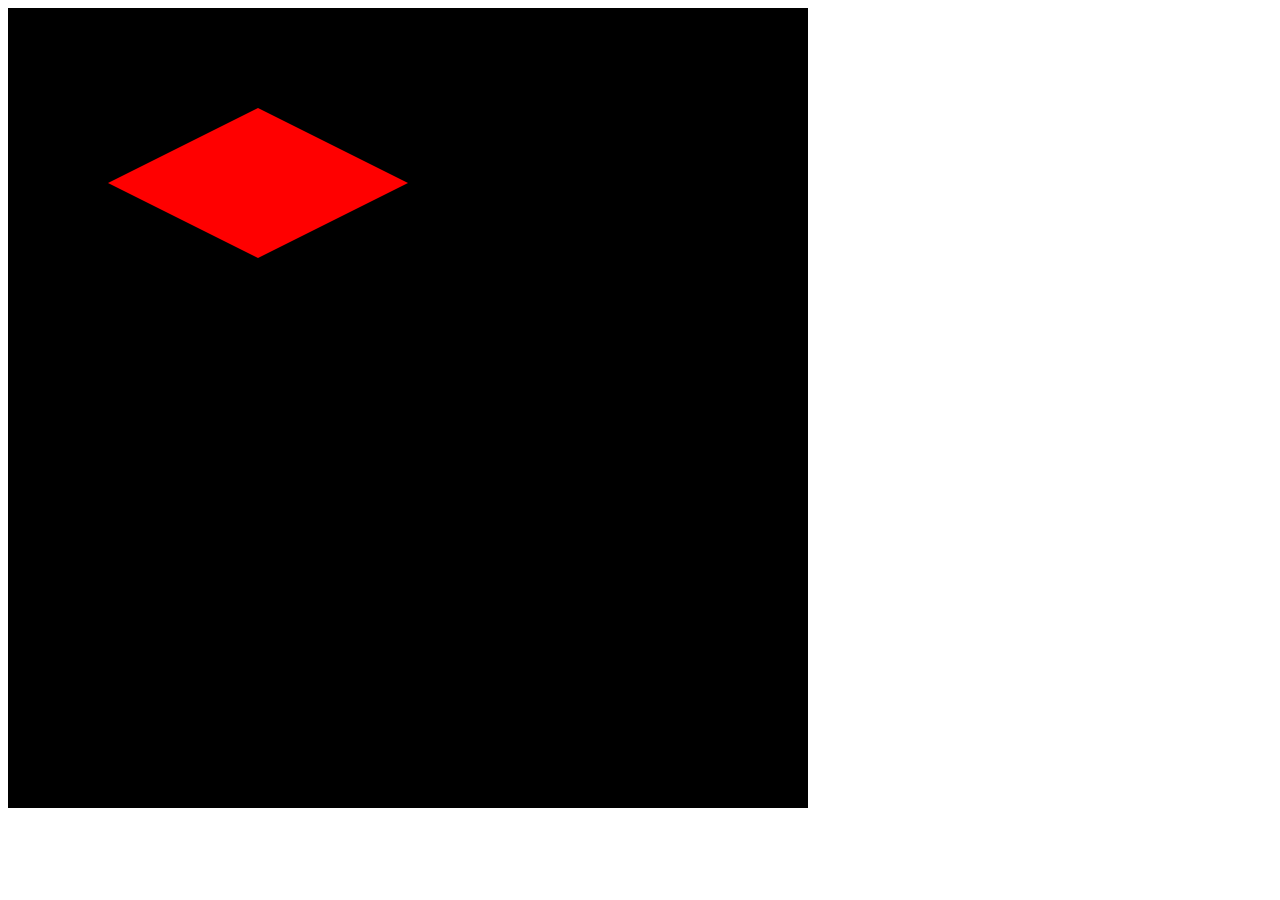
==== rhombus_background/index.html @ b70aa0fe "draw rhombus" ====
<!doctype html>
<html lang="en">
<head>
    <meta charset="UTF-8">
    <meta name="viewport"
          content="width=device-width, user-scalable=no, initial-scale=1.0, maximum-scale=1.0, minimum-scale=1.0">
    <meta http-equiv="X-UA-Compatible" content="ie=edge">
    <title>Document</title>
</head>
<body>


<script src="app.js"></script>
</body>
</html>
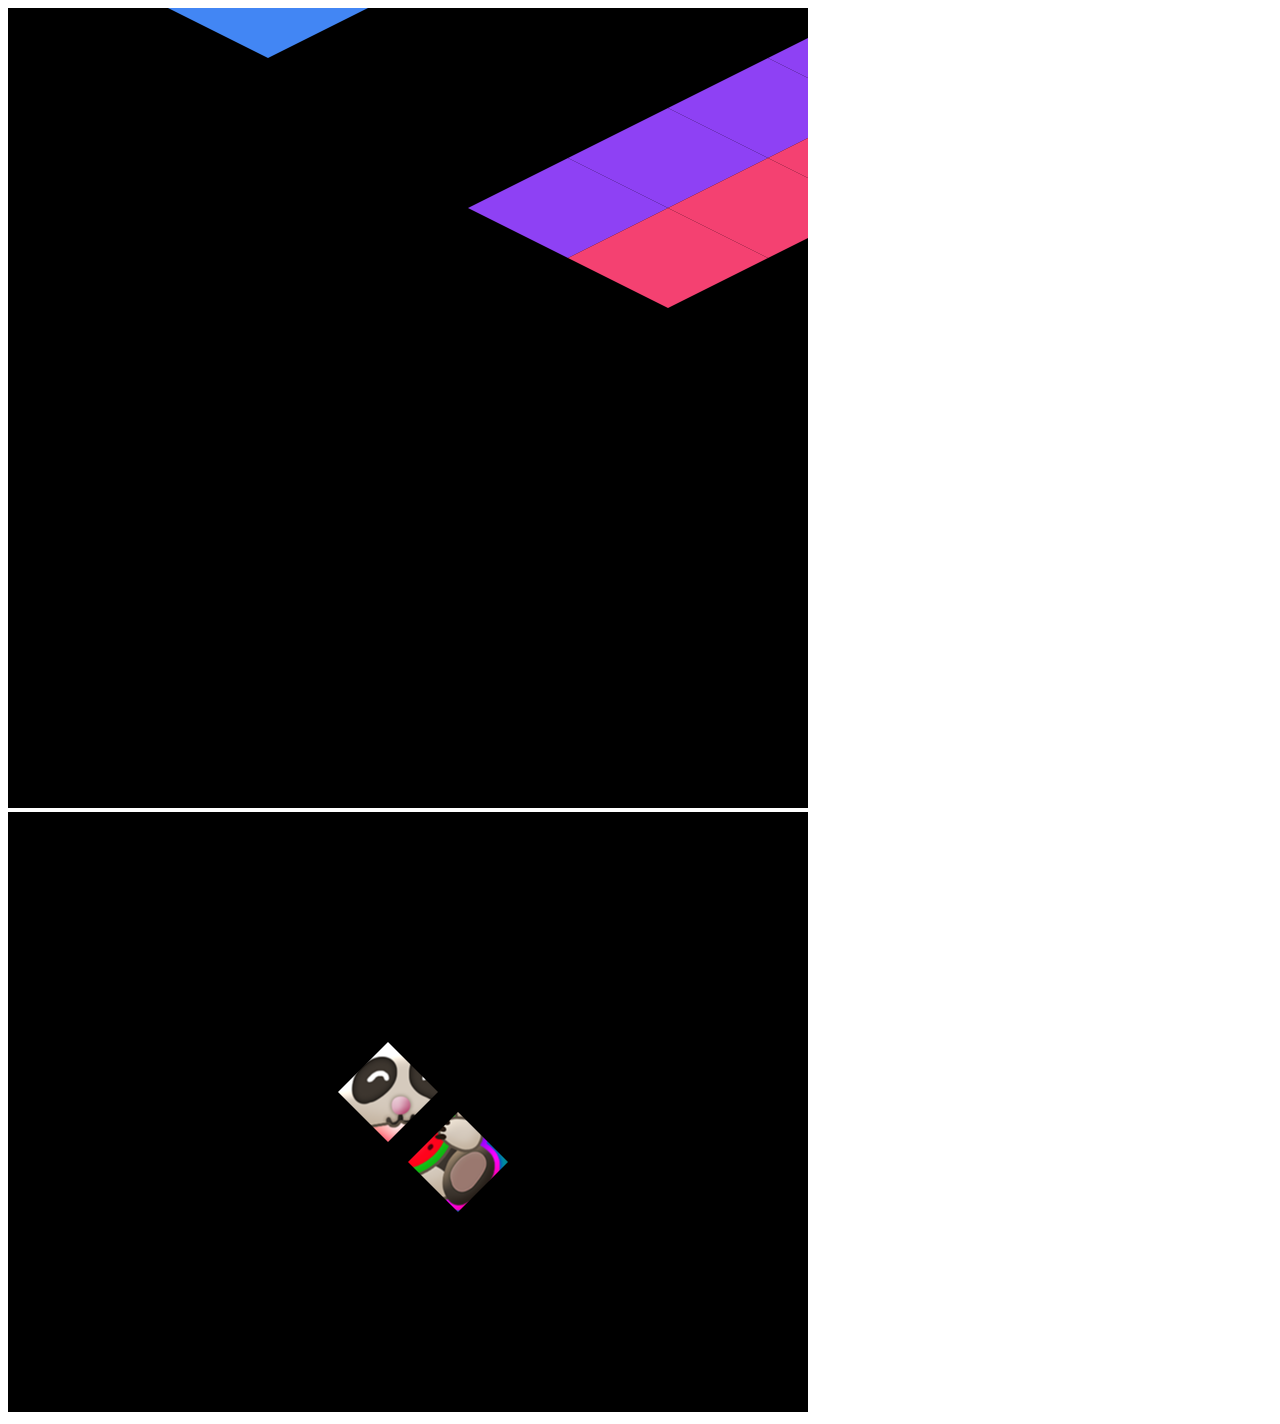
==== commit 69605d50: "pixi mask test" ====
--- a/rhombus_background/index.html
+++ b/rhombus_background/index.html
@@ -10,6 +10,8 @@
 <body>
 
 
+
+<script src="../src/js/vendor/pixi.js"></script>
 <script src="app.js"></script>
 </body>
 </html>
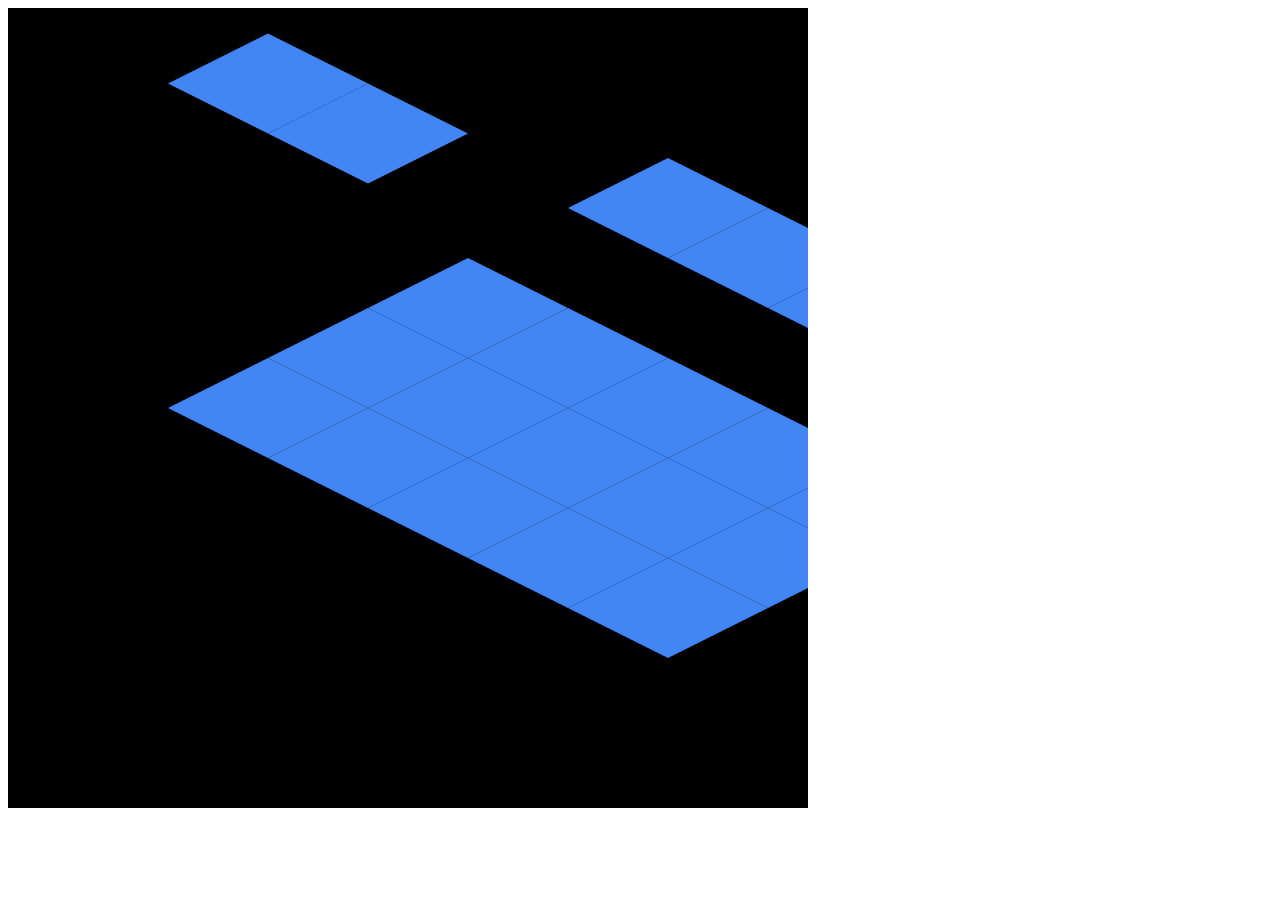
==== commit db7ed284: "live draw" ====
--- a/rhombus_background/index.html
+++ b/rhombus_background/index.html
@@ -12,6 +12,7 @@
 
 
 <script src="../src/js/vendor/pixi.js"></script>
+<script src="../src/js/vendor/TweenMax.js"></script>
 <script src="app.js"></script>
 </body>
 </html>
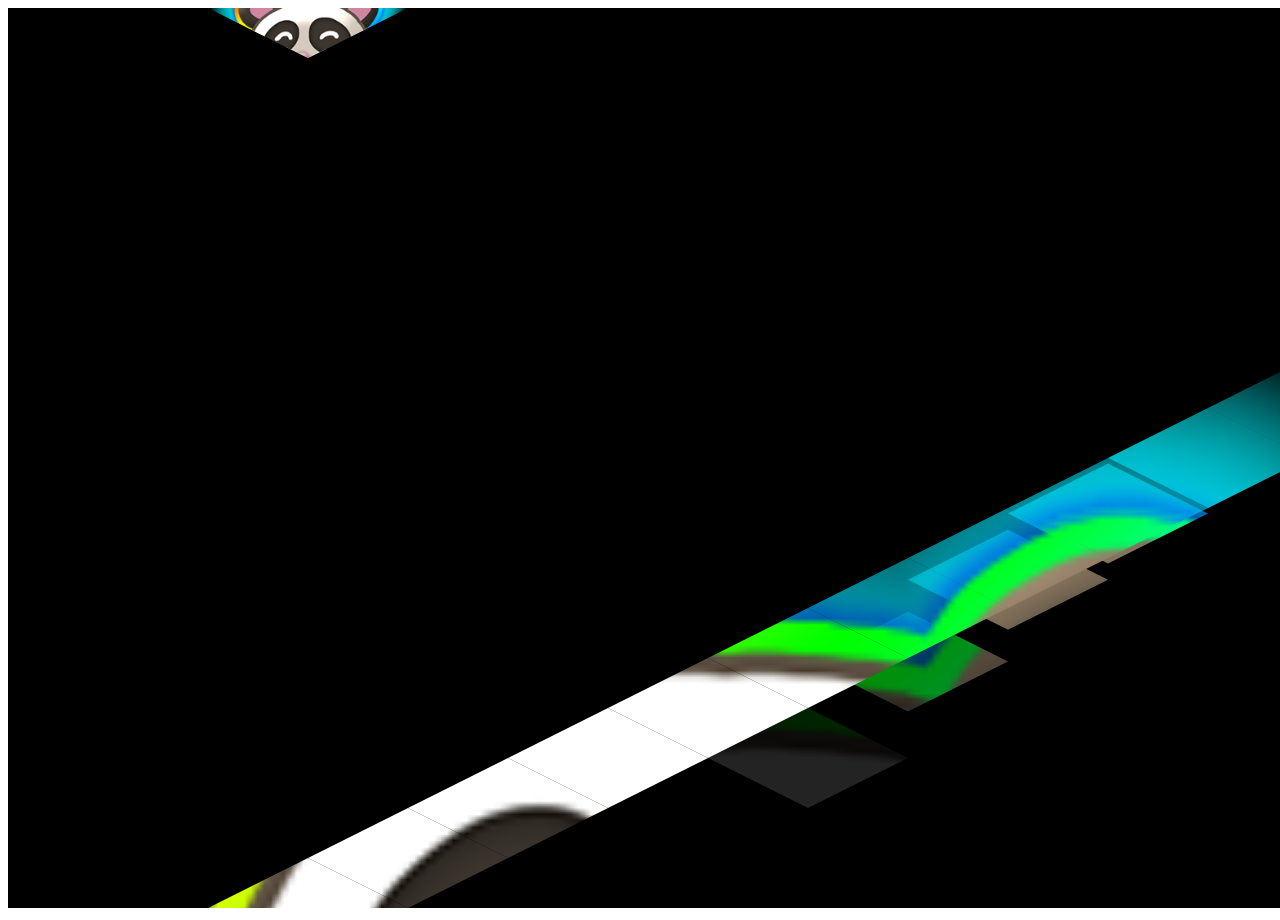
==== commit a0167cbb: "broken resize" ====
--- a/rhombus_background/index.html
+++ b/rhombus_background/index.html
@@ -10,9 +10,17 @@
 <body>
 
 
+<div class="main">
+    <div id="main-container">
+
+    </div>
+</div>
+
+
 
 <script src="../src/js/vendor/pixi.js"></script>
 <script src="../src/js/vendor/TweenMax.js"></script>
+<script src="jquery-3.2.1.min.js"></script>
 <script src="app.js"></script>
 </body>
 </html>
